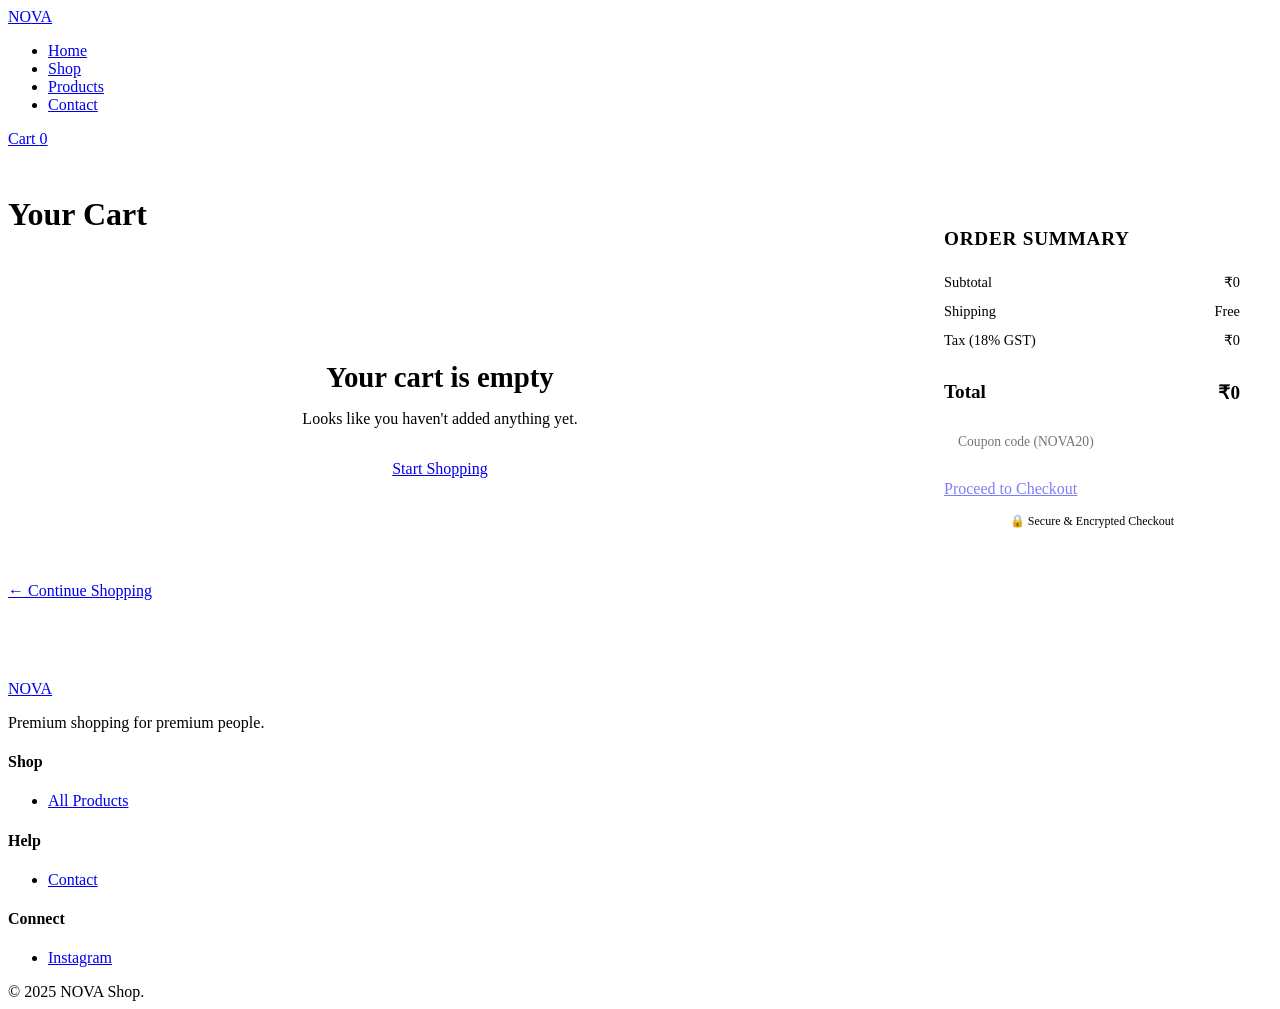
==== cart.html @ 3b9a5b8c "Create cart.html" ====
<!DOCTYPE html>
<html lang="en">
<head>
<meta charset="UTF-8">
<meta name="viewport" content="width=device-width, initial-scale=1.0">
<title>NOVA Shop — Cart</title>
<link rel="stylesheet" href="style.css">
<style>
  .cart-layout { display: grid; grid-template-columns: 1fr 360px; gap: 2.5rem; padding: 3rem 0 5rem; align-items: start; }
  .cart-header { font-family: var(--font-head); font-size: 2rem; font-weight: 800; margin-bottom: 1.5rem; }
  .cart-item { background: #fff; display: grid; grid-template-columns: 100px 1fr auto; gap: 1.25rem; align-items: center; padding: 1.25rem; margin-bottom: 1rem; }
  .cart-item-img { height: 100px; display: flex; align-items: center; justify-content: center; }
  .cart-item-img span { font-family: var(--font-head); font-size: 2.5rem; font-weight: 800; color: #fff; }
  .item-name { font-family: var(--font-head); font-size: 1rem; font-weight: 700; margin-bottom: 0.25rem; }
  .item-cat { font-size: 0.75rem; color: var(--gray); text-transform: uppercase; letter-spacing: 0.08em; margin-bottom: 0.75rem; }
  .item-price { font-size: 1.1rem; font-weight: 700; color: var(--accent); }
  .item-actions { display: flex; align-items: center; gap: 0.75rem; margin-top: 0.5rem; }
  .qty-sm { display: flex; align-items: center; border: 1.5px solid var(--border); }
  .qty-sm button { width: 30px; height: 30px; background: var(--light); border: none; cursor: pointer; font-size: 1rem; }
  .qty-sm button:hover { background: var(--accent); color: #fff; }
  .qty-sm span { width: 36px; text-align: center; font-size: 0.9rem; font-weight: 600; }
  .remove-btn { background: none; border: none; color: var(--gray); font-size: 0.8rem; cursor: pointer; text-decoration: underline; }
  .remove-btn:hover { color: var(--accent); }
  .item-total { text-align: right; font-family: var(--font-head); font-size: 1.2rem; font-weight: 800; }
  .empty-cart { text-align: center; padding: 5rem 2rem; background: #fff; }
  .empty-cart h2 { font-family: var(--font-head); font-size: 1.8rem; margin-bottom: 0.75rem; }
  .empty-cart p { color: var(--gray); margin-bottom: 2rem; }
  .cart-summary { background: #fff; padding: 2rem; position: sticky; top: 90px; }
  .summary-title { font-family: var(--font-head); font-size: 1.2rem; font-weight: 800; margin-bottom: 1.5rem; text-transform: uppercase; letter-spacing: 0.04em; }
  .summary-row { display: flex; justify-content: space-between; font-size: 0.9rem; margin-bottom: 0.75rem; }
  .summary-row.total { font-family: var(--font-head); font-size: 1.2rem; font-weight: 800; border-top: 2px solid var(--black); padding-top: 1rem; margin-top: 1rem; }
  .coupon-row { display: flex; gap: 0; margin: 1.25rem 0; }
  .coupon-row input { flex: 1; background: var(--light); border: 1.5px solid var(--border); border-right: none; padding: 10px 14px; font-family: var(--font-body); font-size: 0.85rem; outline: none; }
  .coupon-row button { background: var(--black); color: #fff; border: none; padding: 10px 18px; font-family: var(--font-body); font-size: 0.82rem; font-weight: 600; text-transform: uppercase; cursor: pointer; }
  .coupon-row button:hover { background: var(--accent); }
  .secure-note { font-size: 0.75rem; color: var(--gray); text-align: center; margin-top: 1rem; }
  @media (max-width: 900px) {
    .cart-layout { grid-template-columns: 1fr; }
    .cart-summary { position: static; }
    .cart-item { grid-template-columns: 80px 1fr; }
    .item-total { display: none; }
  }
</style>
</head>
<body>

<nav>
  <a href="index.html" class="nav-logo">NO<span>VA</span></a>
  <ul class="nav-links">
    <li><a href="index.html">Home</a></li>
    <li><a href="shop.html">Shop</a></li>
    <li><a href="product.html">Products</a></li>
    <li><a href="contact.html">Contact</a></li>
  </ul>
  <div class="nav-right">
    <a href="cart.html" class="cart-btn">Cart <span class="cart-count" id="cart-count">0</span></a>
  </div>
</nav>

<div class="page-wrap">
  <div class="container">
    <div class="cart-layout">
      <div>
        <div class="cart-header">Your Cart</div>
        <div id="cart-items-container"></div>
        <div style="margin-top:1.5rem;">
          <a href="shop.html" class="btn btn-secondary">&#8592; Continue Shopping</a>
        </div>
      </div>
      <div class="cart-summary">
        <div class="summary-title">Order Summary</div>
        <div class="summary-row"><span>Subtotal</span><span id="subtotal">₹0</span></div>
        <div class="summary-row"><span>Shipping</span><span id="shipping">Free</span></div>
        <div class="summary-row"><span>Tax (18% GST)</span><span id="tax">₹0</span></div>
        <div class="summary-row total"><span>Total</span><span id="total">₹0</span></div>
        <div class="coupon-row">
          <input type="text" placeholder="Coupon code (NOVA20)" id="coupon-input">
          <button onclick="applyCoupon()">Apply</button>
        </div>
        <a href="checkout.html" class="btn btn-primary btn-full" id="checkout-btn">Proceed to Checkout</a>
        <p class="secure-note">&#128274; Secure & Encrypted Checkout</p>
      </div>
    </div>
  </div>

  <footer>
    <div class="footer-inner">
      <div class="footer-brand"><a href="index.html" class="nav-logo">NO<span>VA</span></a><p>Premium shopping for premium people.</p></div>
      <div class="footer-col"><h4>Shop</h4><ul><li><a href="shop.html">All Products</a></li></ul></div>
      <div class="footer-col"><h4>Help</h4><ul><li><a href="contact.html">Contact</a></li></ul></div>
      <div class="footer-col"><h4>Connect</h4><ul><li><a href="#">Instagram</a></li></ul></div>
    </div>
    <div class="footer-bottom"><span>&copy; 2025 NOVA Shop.</span></div>
  </footer>
</div>

<div class="toast" id="toast"></div>
<script>
  const COLORS = ['#1a1a2e','#FF5C00','#00C9A7','#2d1b69','#1b4332','#7c2d12'];
  function getCart() { return JSON.parse(localStorage.getItem('nova_cart') || '[]'); }
  function saveCart(c) { localStorage.setItem('nova_cart', JSON.stringify(c)); }
  function updateCount() { document.getElementById('cart-count').textContent = getCart().length; }
  function showToast(msg) { const t = document.getElementById('toast'); t.textContent = msg; t.style.display = 'block'; setTimeout(() => t.style.display = 'none', 2500); }

  function renderCart() {
    const cart = getCart();
    const container = document.getElementById('cart-items-container');
    updateCount();
    if (cart.length === 0) {
      container.innerHTML = `<div class="empty-cart"><h2>Your cart is empty</h2><p>Looks like you haven't added anything yet.</p><a href="shop.html" class="btn btn-primary">Start Shopping</a></div>`;
      document.getElementById('subtotal').textContent = '₹0';
      document.getElementById('tax').textContent = '₹0';
      document.getElementById('total').textContent = '₹0';
      document.getElementById('checkout-btn').style.opacity = '0.5';
      document.getElementById('checkout-btn').style.pointerEvents = 'none';
      return;
    }
    const grouped = {};
    cart.forEach(item => {
      if (!grouped[item.name]) grouped[item.name] = { ...item, qty: 0, color: COLORS[Object.keys(grouped).length % COLORS.length] };
      grouped[item.name].qty++;
    });
    let html = '';
    Object.values(grouped).forEach(item => {
      html += `<div class="cart-item">
        <div class="cart-item-img" style="background:${item.color};">
          <span>${item.name.split(' ').map(w=>w[0]).join('').slice(0,2)}</span>
        </div>
        <div>
          <div class="item-name">${item.name}</div>
          <div class="item-cat">Premium Product</div>
          <div class="item-price">₹${item.price.toLocaleString()}</div>
          <div class="item-actions">
            <div class="qty-sm">
              <button onclick="changeItemQty('${item.name}', -1)">−</button>
              <span>${item.qty}</span>
              <button onclick="changeItemQty('${item.name}', 1)">+</button>
            </div>
            <button class="remove-btn" onclick="removeItem('${item.name}')">Remove</button>
          </div>
        </div>
        <div class="item-total">₹${(item.price * item.qty).toLocaleString()}</div>
      </div>`;
    });
    container.innerHTML = html;
    let subtotal = Object.values(grouped).reduce((s, i) => s + i.price * i.qty, 0);
    let tax = Math.round(subtotal * 0.18);
    let shipping = subtotal >= 999 ? 0 : 99;
    document.getElementById('subtotal').textContent = '₹' + subtotal.toLocaleString();
    document.getElementById('shipping').textContent = shipping === 0 ? 'Free' : '₹' + shipping;
    document.getElementById('tax').textContent = '₹' + tax.toLocaleString();
    document.getElementById('total').textContent = '₹' + (subtotal + tax + shipping).toLocaleString();
  }

  function changeItemQty(name, delta) {
    let cart = getCart();
    if (delta === 1) { cart.push({ name, price: cart.find(i=>i.name===name)?.price || 0 }); }
    else { const idx = cart.findIndex(i=>i.name===name); if (idx > -1) cart.splice(idx, 1); }
    saveCart(cart); renderCart();
  }

  function removeItem(name) {
    let cart = getCart().filter(i => i.name !== name);
    saveCart(cart); renderCart(); showToast('Item removed.');
  }

  function applyCoupon() {
    const code = document.getElementById('coupon-input').value.trim().toUpperCase();
    if (code === 'NOVA20') showToast('Coupon applied! 20% off at checkout.');
    else showToast('Invalid coupon code.');
  }

  renderCart();
</script>
</body>
</html>
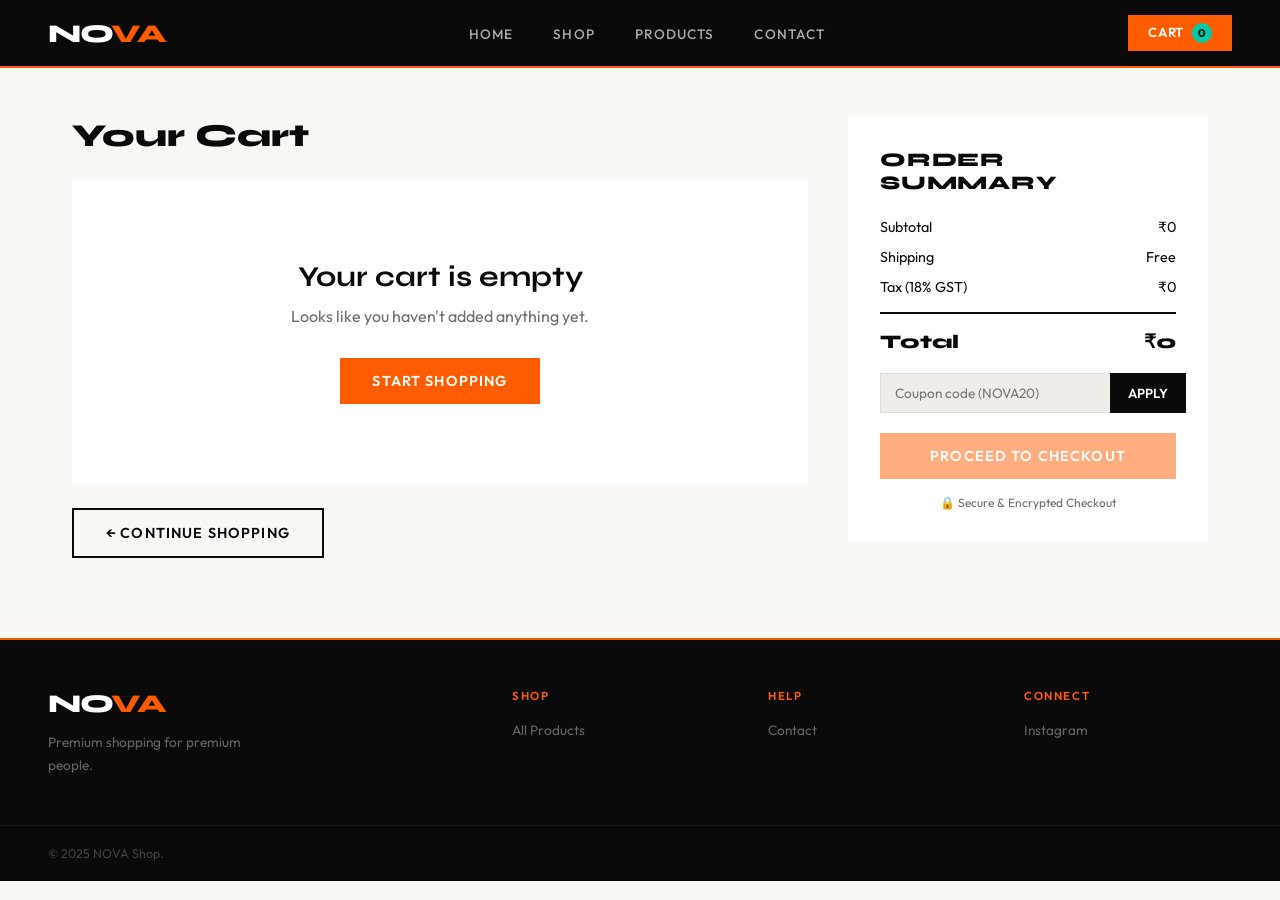
==== commit 3d2d81e5: "Update cart.html" ====
--- a/cart.html
+++ b/cart.html
@@ -1,6 +1,13 @@
 <!DOCTYPE html>
 <html lang="en">
 <head>
+  <!-- Google Tag Manager -->
+<script>(function(w,d,s,l,i){w[l]=w[l]||[];w[l].push({'gtm.start':
+new Date().getTime(),event:'gtm.js'});var f=d.getElementsByTagName(s)[0],
+j=d.createElement(s),dl=l!='dataLayer'?'&l='+l:'';j.async=true;j.src=
+'https://www.googletagmanager.com/gtm.js?id='+i+dl;f.parentNode.insertBefore(j,f);
+})(window,document,'script','dataLayer','GTM-P2C27LSK');</script>
+<!-- End Google Tag Manager -->
 <meta charset="UTF-8">
 <meta name="viewport" content="width=device-width, initial-scale=1.0">
 <title>NOVA Shop — Cart</title>
@@ -43,6 +50,10 @@
 </style>
 </head>
 <body>
+  <!-- Google Tag Manager (noscript) -->
+<noscript><iframe src="https://www.googletagmanager.com/ns.html?id=GTM-P2C27LSK"
+height="0" width="0" style="display:none;visibility:hidden"></iframe></noscript>
+<!-- End Google Tag Manager (noscript) -->
 
 <nav>
   <a href="index.html" class="nav-logo">NO<span>VA</span></a>
--- a/style.css
+++ b/style.css
@@ -0,0 +1,101 @@
+@import url('https://fonts.googleapis.com/css2?family=Syne:wght@700;800&family=Outfit:wght@300;400;500;600&display=swap');
+
+*, *::before, *::after { box-sizing: border-box; margin: 0; padding: 0; }
+
+:root {
+  --black: #0A0A0A;
+  --white: #FFFFFF;
+  --cream: #FAF8F4;
+  --accent: #FF5C00;
+  --accent2: #00C9A7;
+  --gray: #6B6B6B;
+  --light: #F0EDE8;
+  --border: #E0DDD8;
+  --font-head: 'Syne', sans-serif;
+  --font-body: 'Outfit', sans-serif;
+}
+
+html { scroll-behavior: smooth; }
+body { font-family: var(--font-body); background: var(--cream); color: var(--black); overflow-x: hidden; }
+
+/* NAV */
+nav {
+  position: fixed; top: 0; left: 0; right: 0; z-index: 1000;
+  background: var(--black);
+  display: flex; align-items: center; justify-content: space-between;
+  padding: 0 3rem; height: 68px;
+  border-bottom: 2px solid var(--accent);
+}
+.nav-logo { font-family: var(--font-head); font-size: 1.6rem; font-weight: 800; color: var(--white); text-decoration: none; letter-spacing: -1px; }
+.nav-logo span { color: var(--accent); }
+.nav-links { display: flex; gap: 2.5rem; list-style: none; }
+.nav-links a { color: #aaa; text-decoration: none; font-size: 0.85rem; font-weight: 500; letter-spacing: 0.08em; text-transform: uppercase; transition: color 0.2s; }
+.nav-links a:hover, .nav-links a.active { color: var(--accent); }
+.nav-right { display: flex; align-items: center; gap: 1.5rem; }
+.cart-btn { background: var(--accent); color: #fff; border: none; padding: 8px 20px; font-family: var(--font-body); font-size: 0.82rem; font-weight: 600; letter-spacing: 0.06em; text-transform: uppercase; cursor: pointer; text-decoration: none; display: inline-block; transition: background 0.2s; }
+.cart-btn:hover { background: #e04d00; }
+.cart-count { background: var(--accent2); color: var(--black); font-size: 0.7rem; font-weight: 700; border-radius: 50%; width: 20px; height: 20px; display: inline-flex; align-items: center; justify-content: center; margin-left: 4px; }
+
+/* COMMON */
+.page-wrap { padding-top: 68px; min-height: 100vh; }
+.container { max-width: 1200px; margin: 0 auto; padding: 0 2rem; }
+.section { padding: 5rem 0; }
+.section-label { font-size: 0.72rem; font-weight: 600; letter-spacing: 0.2em; text-transform: uppercase; color: var(--accent); margin-bottom: 0.75rem; display: block; }
+.section-title { font-family: var(--font-head); font-size: 2.6rem; font-weight: 800; line-height: 1.1; margin-bottom: 1rem; }
+.section-title span { color: var(--accent); }
+
+/* BUTTONS */
+.btn { display: inline-block; padding: 14px 32px; font-family: var(--font-body); font-weight: 600; font-size: 0.9rem; text-transform: uppercase; letter-spacing: 0.08em; text-decoration: none; cursor: pointer; border: none; transition: all 0.2s; }
+.btn-primary { background: var(--accent); color: #fff; }
+.btn-primary:hover { background: #e04d00; transform: translateY(-2px); }
+.btn-secondary { background: transparent; color: var(--black); border: 2px solid var(--black); }
+.btn-secondary:hover { background: var(--black); color: #fff; }
+.btn-white { background: #fff; color: var(--black); }
+.btn-white:hover { background: var(--accent); color: #fff; }
+.btn-full { width: 100%; text-align: center; }
+
+/* PRODUCT CARDS */
+.product-card { background: #fff; overflow: hidden; transition: transform 0.25s, box-shadow 0.25s; cursor: pointer; }
+.product-card:hover { transform: translateY(-5px); box-shadow: 0 20px 40px rgba(0,0,0,0.1); }
+.product-thumb { height: 280px; display: flex; align-items: center; justify-content: center; position: relative; overflow: hidden; }
+.product-badge { position: absolute; top: 12px; left: 12px; background: var(--accent); color: #fff; font-size: 0.68rem; font-weight: 700; letter-spacing: 0.1em; text-transform: uppercase; padding: 4px 10px; }
+.product-info { padding: 1.25rem 1.5rem 1.5rem; }
+.product-name { font-family: var(--font-head); font-size: 1.05rem; font-weight: 700; margin-bottom: 0.35rem; }
+.product-cat { font-size: 0.75rem; color: var(--gray); text-transform: uppercase; letter-spacing: 0.1em; margin-bottom: 0.75rem; }
+.product-price-row { display: flex; align-items: center; justify-content: space-between; }
+.product-price { font-size: 1.2rem; font-weight: 700; color: var(--accent); }
+.product-old-price { font-size: 0.9rem; color: var(--gray); text-decoration: line-through; margin-left: 6px; }
+.add-to-cart-btn { background: var(--black); color: #fff; border: none; padding: 8px 16px; font-family: var(--font-body); font-size: 0.78rem; font-weight: 600; text-transform: uppercase; letter-spacing: 0.06em; cursor: pointer; transition: background 0.2s; }
+.add-to-cart-btn:hover { background: var(--accent); }
+
+/* FOOTER */
+footer { background: var(--black); border-top: 2px solid var(--accent); padding: 3rem 0 0; }
+.footer-inner { display: grid; grid-template-columns: 2fr 1fr 1fr 1fr; gap: 3rem; padding: 0 3rem 3rem; }
+.footer-brand p { color: #666; font-size: 0.85rem; line-height: 1.7; margin-top: 0.75rem; max-width: 240px; }
+.footer-col h4 { font-size: 0.72rem; text-transform: uppercase; letter-spacing: 0.14em; color: var(--accent); margin-bottom: 1rem; font-weight: 600; }
+.footer-col ul { list-style: none; }
+.footer-col ul li { margin-bottom: 0.5rem; }
+.footer-col ul li a { color: #666; text-decoration: none; font-size: 0.85rem; transition: color 0.2s; }
+.footer-col ul li a:hover { color: var(--accent); }
+.footer-bottom { border-top: 1px solid #1a1a1a; padding: 1.25rem 3rem; display: flex; justify-content: space-between; align-items: center; font-size: 0.78rem; color: #444; }
+
+/* TOAST */
+.toast { position: fixed; bottom: 2rem; right: 2rem; background: var(--accent2); color: var(--black); padding: 1rem 1.5rem; font-weight: 600; font-size: 0.9rem; display: none; z-index: 9999; animation: slideUp 0.3s ease; }
+@keyframes slideUp { from { transform: translateY(20px); opacity: 0; } to { transform: translateY(0); opacity: 1; } }
+
+/* FORM */
+.form-group { margin-bottom: 1.25rem; }
+.form-group label { display: block; font-size: 0.78rem; font-weight: 600; text-transform: uppercase; letter-spacing: 0.08em; margin-bottom: 6px; color: #555; }
+.form-group input, .form-group select, .form-group textarea { width: 100%; background: var(--light); border: 1.5px solid var(--border); padding: 12px 16px; font-family: var(--font-body); font-size: 0.92rem; outline: none; transition: border-color 0.2s; color: var(--black); }
+.form-group input:focus, .form-group select:focus, .form-group textarea:focus { border-color: var(--accent); }
+.form-row2 { display: grid; grid-template-columns: 1fr 1fr; gap: 1rem; }
+
+/* RESPONSIVE */
+@media (max-width: 900px) {
+  nav { padding: 0 1.25rem; }
+  .nav-links { display: none; }
+  .footer-inner { grid-template-columns: 1fr 1fr; padding: 0 1.5rem 2rem; }
+  .footer-bottom { padding: 1.25rem 1.5rem; flex-direction: column; gap: 0.5rem; }
+  .container { padding: 0 1.25rem; }
+  .form-row2 { grid-template-columns: 1fr; }
+}
